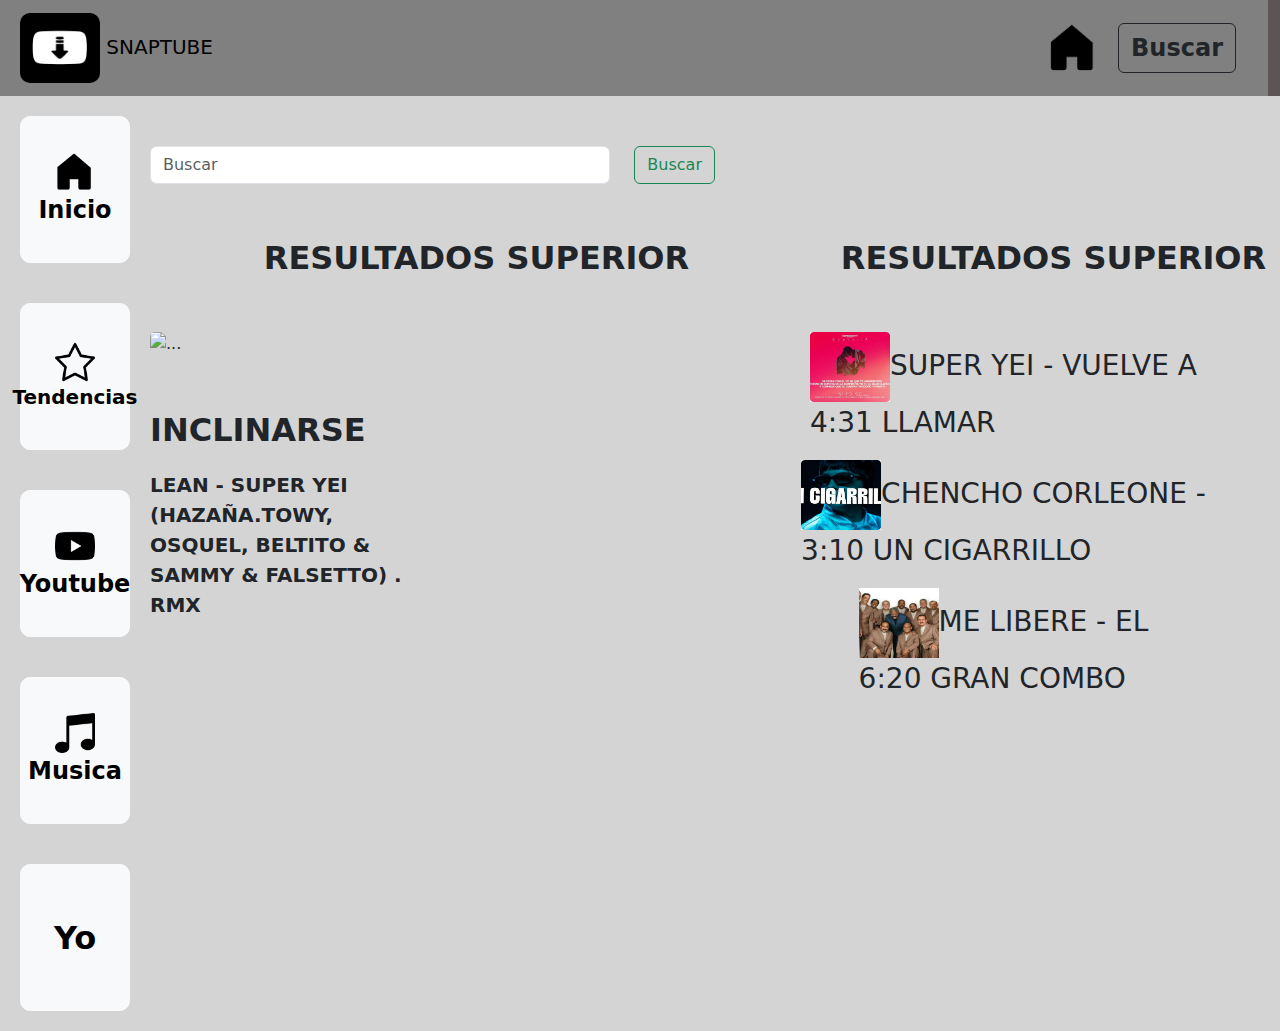
==== views/plantilla/menu.html @ 84ca8467 "terminado uno 1" ====
<!DOCTYPE html>
<html lang="en">
<head>
    <meta charset="UTF-8">
    <meta name="viewport" content="width=device-width, initial-scale=1.0">
    <title>BUSCAR</title>
    <link rel="stylesheet" href="https://cdn.jsdelivr.net/npm/bootstrap@5.3.3/dist/css/bootstrap.min.css">
</head>
<body style="background-color: #5C5555;">
    <div id="contenido">
        <div id="cabecera" class="" style="width: 100%;">  
            <nav class="navbar  row col-12 d-flex" style="background-color: gray; width: 100%;">
              <div class="container-fluid col-6">
                <a class="navbar-brand" href="inicio.html">
                  <img src="./img/snaptube.jpg" alt="Logo" style="margin-left: 20px; border-radius: 10px;" width="80" height="70" class="d-inline-block fw-bold fs-3">
                  SNAPTUBE
                </a>
              </div>
                  <div class="container-fluid col-6" style="justify-content: end;">
                    <form class="d-flex" role="search">
                      <a href="informacion.html" style="margin-right: 20px;"><img src="./img/inicio.png"  height="50px" alt=""></a>
                      <a href="menu.html"><buttons class="btn btn-outline-dark fw-bold fs-4" style="margin-right: 20px;" type="submit">Buscar</buttons></a>
                    </form>
                  </div>
            </nav>          
      </div>
      <div id="cuerpo" style="display: flex;">
        <div class="menuizquierdo w-15%">
            <div class="btn-group-vertical" role="group" aria-label="Vertical button group" style="height: 935px; background-color: rgb(212, 212, 212); align-items: center; justify-content: center;">
                <a href="inicio.html" class="btn btn-light fs-4 fw-bold" style="margin:20px; padding:0; border-radius:10px; width: 110px; height: 40px; display: flex; flex-direction: column; justify-content: center; align-items: center;"><img src="./img/inicio.png" style="height: 40px;" class="img-fluid mr-2" alt="">Inicio</a>
                <a href="tendencias.html" class="btn btn-light fs-5 fw-bold" style="margin:20px; padding:0; border-radius:10px; width: 110px; height: 40px; display: flex; flex-direction: column; justify-content: center; align-items: center;"><img src="./img/tendencias.png" style="height: 40px;" class="img-fluid mr-2" alt="">Tendencias</a>
                <a href="youtube.html" class="btn btn-light fs-4 fw-bold" style="margin:20px; padding:0; border-radius:10px; width: 110px; height: 40px; display: flex; flex-direction: column; justify-content: center; align-items: center;"><img src="./img/youtube.png" style="height: 40px;" class="img-fluid mr-2" alt="">Youtube</a>
                <a href="musica.html" class="btn btn-light fs-4 fw-bold" style="margin:20px; padding:0; border-radius:10px; width: 110px; height: 40px; display: flex; flex-direction: column; justify-content: center; align-items: center;"><img src="./img/musica.png" style="height: 40px;" class="img-fluid mr-2" alt="">Musica</a>
                <a href="yo.html" class="btn btn-light fs-2 fw-bold" style="margin:20px; padding:0; border-radius:10px; width: 110px; height: 40px; display: flex; flex-direction: column; justify-content: center; align-items: center;">Yo</a>
              </div>
          </div>
          <div class="cuerpo2" style="width: 100%; background-color: rgb(212, 212, 212);">
            <form class="d-flex" role="search" style="margin-top: 50px; width: 50%;">
                <input class="form-control me-4" type="search" placeholder="Buscar" aria-label="Search">
                <button class="btn btn-outline-success" type="submit">Buscar</button>
              </form>
            <div class="contenido1 row">
                <div class="cajaimg" style="width: 50%;">
                    <div class="container text-center" style="margin: 50px; display: flex; align-items: center; justify-content: center;">
                        <p class="text-start text-uppercase fs-2 fw-bold m-0 p-0" style="display: flex; flex-direction: column; justify-content: center;">Resultados Superior</p>
                      </div>
                    <div class="card m-0 p-0" style="width: 100%; border: 0; background-color: transparent;">
                        <img src="../img/regue.jpeg" class="card-img-top" alt="...">
                        <div class="card-body p-0" style="margin-top: 50px;">
                          <p class="card-text text-uppercase fs-2 fw-bold">Inclinarse</p>
                          <p class="card-text text-uppercase fs-5 fw-bold" style="width: 50%;">Lean - Super Yei (hazaña.Towy, Osquel, Beltito & Sammy & Falsetto) . RMX</p>
                        </div>
                      </div>
                </div>
                <div class="cajacon" style="width: 50%;">
                    <div class="container text-center" style="margin: 50px; display: flex; justify-content: center; flex-direction: column; align-items: center;">
                        <p class="text-start text-uppercase fs-2 fw-bold m-0 p-0" style="display: flex; flex-direction: column; justify-content: center;">Resultados Superior</p>
                      </div>
                      <div class="busqueda" style="display: flex; justify-content: center; flex-direction: column; align-items: center;">
                      <div class="card-body" >
                        <p class="text-start text-uppercase fs-3 "><img src="./img/superyei.jpeg" width="80px" height="70px" alt="">super yei - vuelve a<br> 4:31 llamar</p>
                      </div>
                      <div class="card-body">
                        <p class="text-start text-uppercase fs-3 "><img src="./img/cigarrillo.jpeg" width="80px" height="70px" alt="">Chencho corleone -<br> 3:10 un cigarrillo</p>
                      </div>
                      <div class="card-body">
                        <p class="text-start text-uppercase fs-3 "><img src="./img/grancombo.jpeg" width="80px" height="70px" alt="">Me libere - el<br> 6:20 gran combo</p>
                      </div>
                      </div>
                </div>
            </div>
          </div>
      </div>
    </div>
</body>
</html>
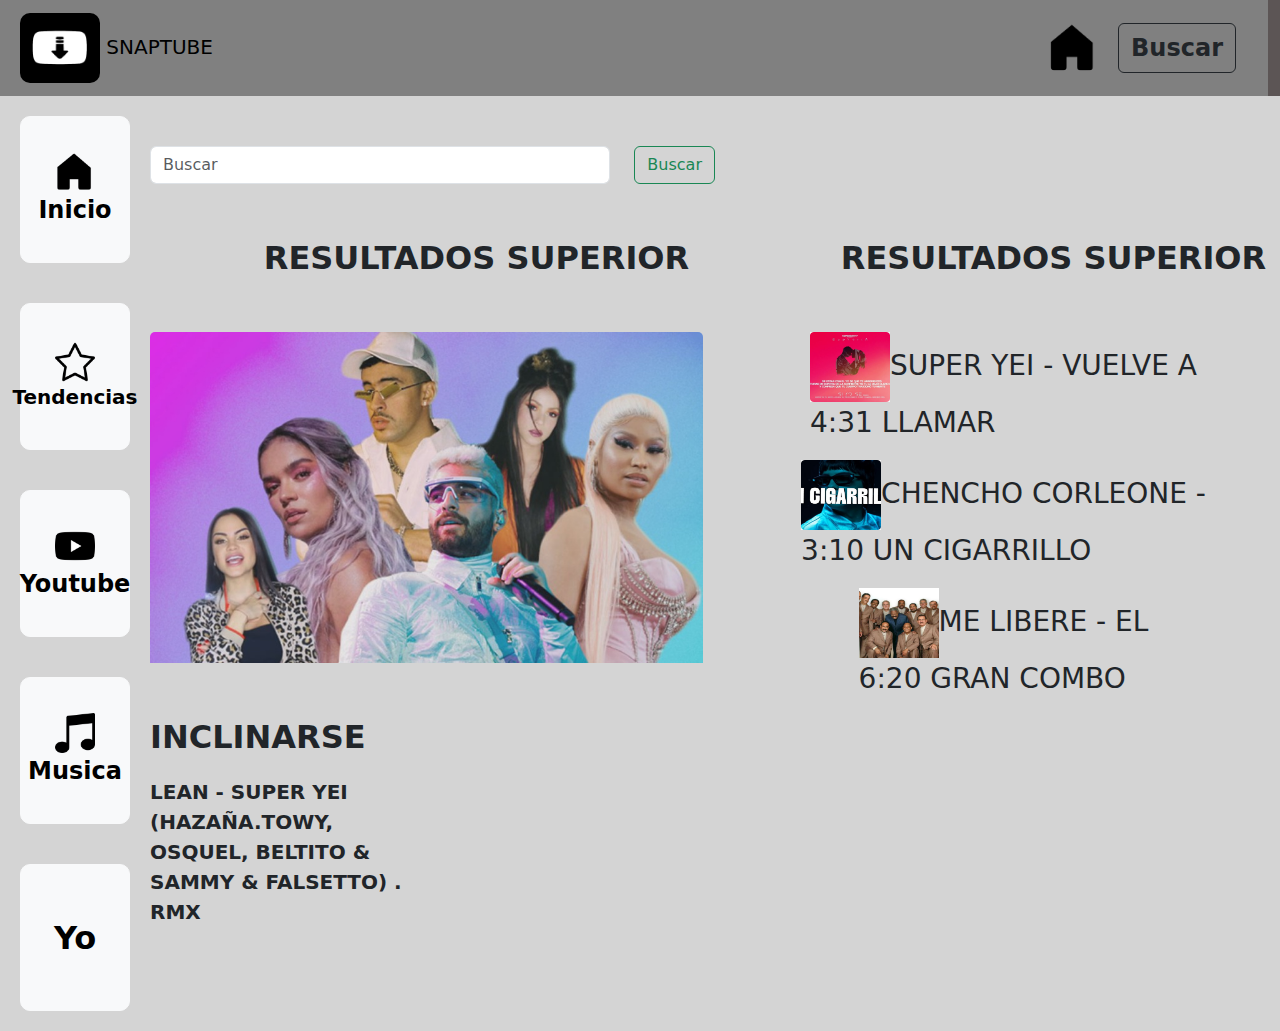
==== commit 6c970c1d: "f1" ====
--- a/views/plantilla/menu.html
+++ b/views/plantilla/menu.html
@@ -45,7 +45,7 @@
                         <p class="text-start text-uppercase fs-2 fw-bold m-0 p-0" style="display: flex; flex-direction: column; justify-content: center;">Resultados Superior</p>
                       </div>
                     <div class="card m-0 p-0" style="width: 100%; border: 0; background-color: transparent;">
-                        <img src="../img/regue.jpeg" class="card-img-top" alt="...">
+                        <img src="./img/regue.jpeg" class="card-img-top" alt="...">
                         <div class="card-body p-0" style="margin-top: 50px;">
                           <p class="card-text text-uppercase fs-2 fw-bold">Inclinarse</p>
                           <p class="card-text text-uppercase fs-5 fw-bold" style="width: 50%;">Lean - Super Yei (hazaña.Towy, Osquel, Beltito & Sammy & Falsetto) . RMX</p>
